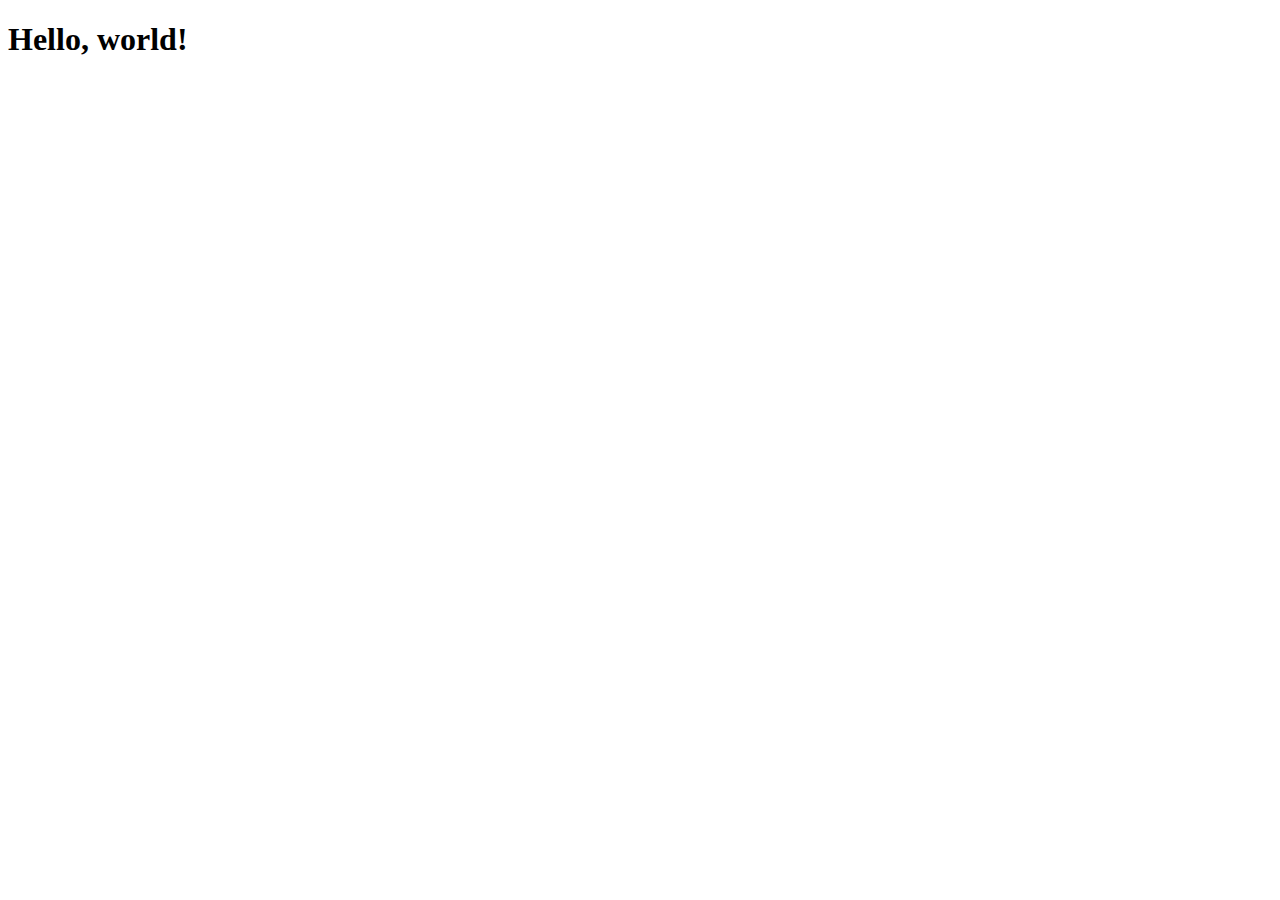
==== home.html @ 2ad11334 "Create home.html" ====
<!doctype html>
<html lang="en">
  <head>
    <!-- Required meta tags -->
    <meta charset="utf-8">
    <meta name="viewport" content="width=device-width, initial-scale=1">

    <!-- Bootstrap CSS -->
    <link href="https://cdn.jsdelivr.net/npm/bootstrap@5.0.2/dist/css/bootstrap.min.css" rel="stylesheet" integrity="sha384-EVSTQN3/azprG1Anm3QDgpJLIm9Nao0Yz1ztcQTwFspd3yD65VohhpuuCOmLASjC" crossorigin="anonymous">

    <title>Hello, world!</title>
  </head>
  <body>
    <h1>Hello, world!</h1>

    <!-- Optional JavaScript; choose one of the two! -->

    <!-- Option 1: Bootstrap Bundle with Popper -->
    <script src="https://cdn.jsdelivr.net/npm/bootstrap@5.0.2/dist/js/bootstrap.bundle.min.js" integrity="sha384-MrcW6ZMFYlzcLA8Nl+NtUVF0sA7MsXsP1UyJoMp4YLEuNSfAP+JcXn/tWtIaxVXM" crossorigin="anonymous"></script>

    <!-- Option 2: Separate Popper and Bootstrap JS -->
    <!--
    <script src="https://cdn.jsdelivr.net/npm/@popperjs/core@2.9.2/dist/umd/popper.min.js" integrity="sha384-IQsoLXl5PILFhosVNubq5LC7Qb9DXgDA9i+tQ8Zj3iwWAwPtgFTxbJ8NT4GN1R8p" crossorigin="anonymous"></script>
    <script src="https://cdn.jsdelivr.net/npm/bootstrap@5.0.2/dist/js/bootstrap.min.js" integrity="sha384-cVKIPhGWiC2Al4u+LWgxfKTRIcfu0JTxR+EQDz/bgldoEyl4H0zUF0QKbrJ0EcQF" crossorigin="anonymous"></script>
    -->
  </body>
</html>
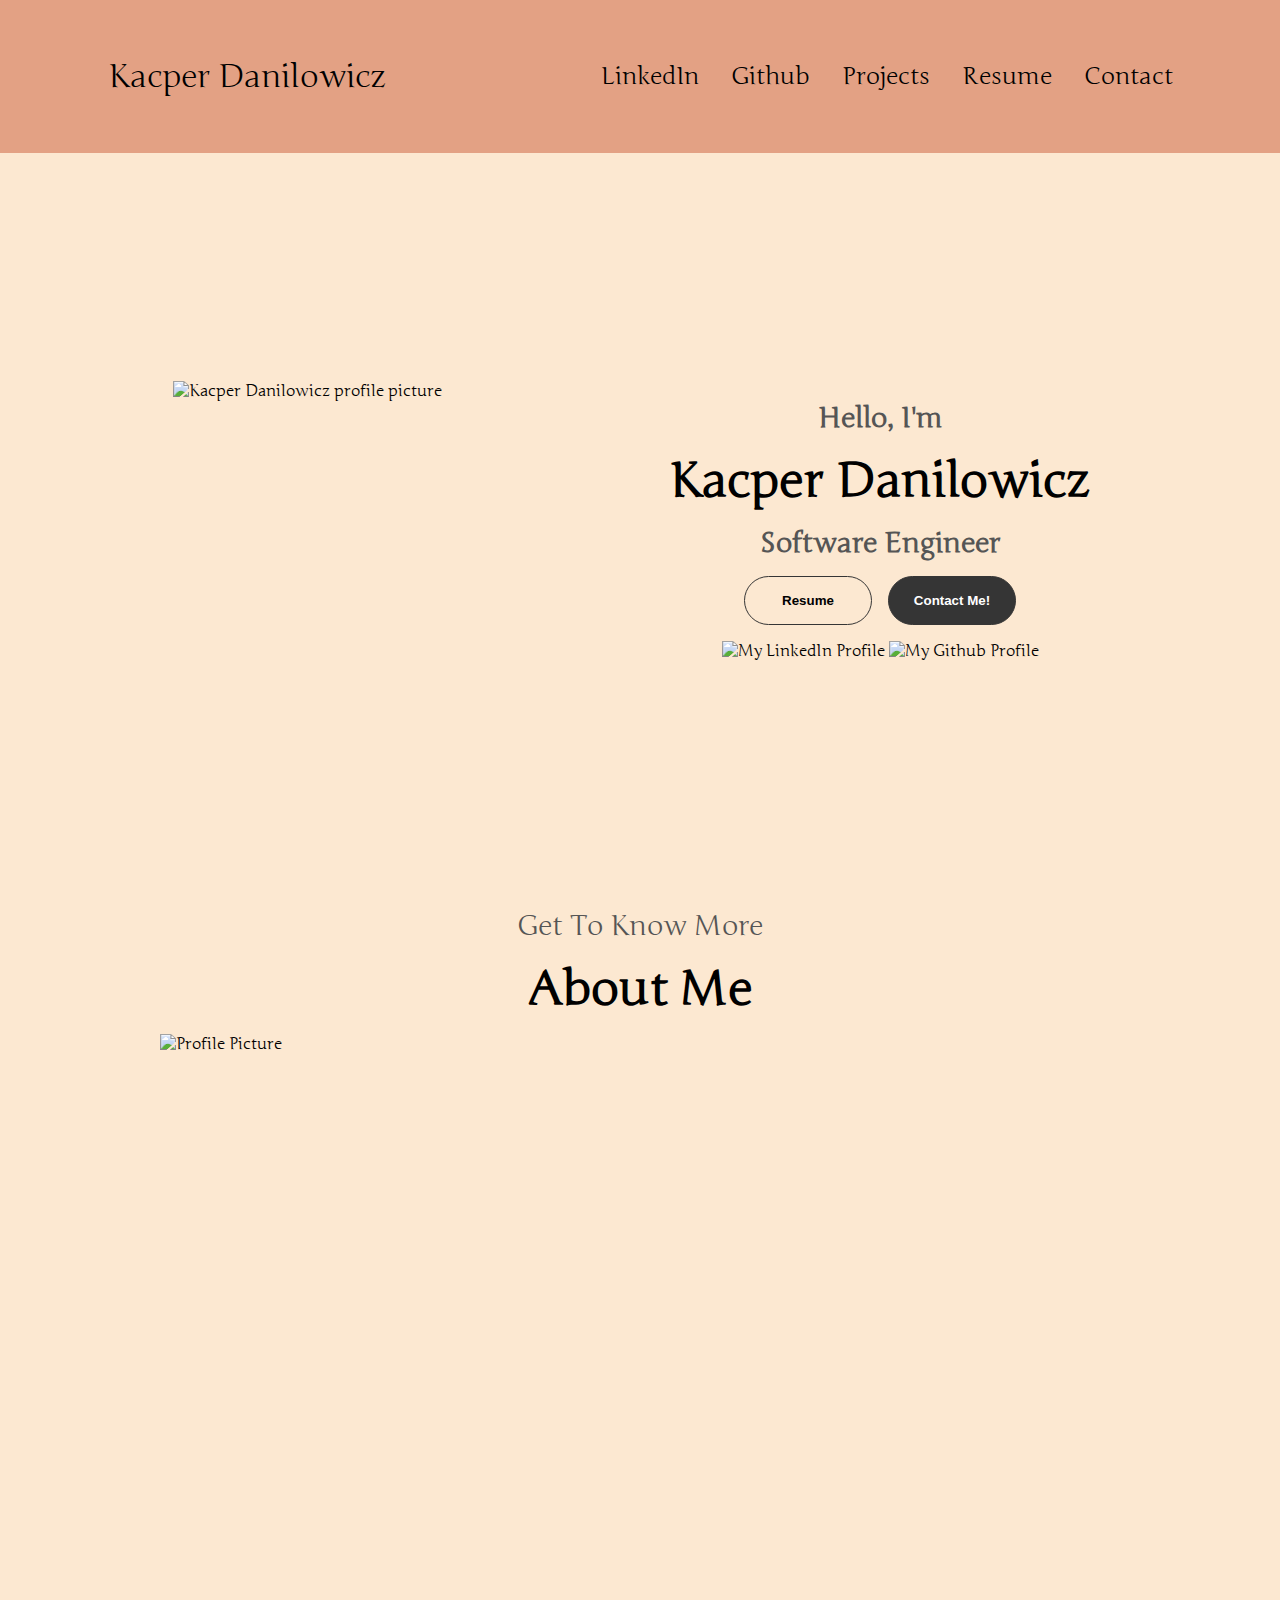
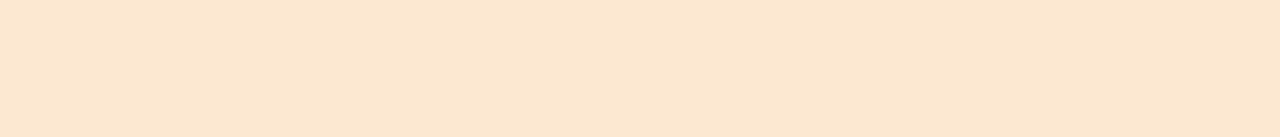
==== commit 359b8c63: "Lots of work, nav bar and profile done." ====
--- a/home.html
+++ b/home.html
@@ -1,27 +1,71 @@
-<!doctype html>
+<!DOCTYPE html>
 <html lang="en">
-  <head>
-    <!-- Required meta tags -->
-    <meta charset="utf-8">
-    <meta name="viewport" content="width=device-width, initial-scale=1">
-
-    <!-- Bootstrap CSS -->
-    <link href="https://cdn.jsdelivr.net/npm/bootstrap@5.0.2/dist/css/bootstrap.min.css" rel="stylesheet" integrity="sha384-EVSTQN3/azprG1Anm3QDgpJLIm9Nao0Yz1ztcQTwFspd3yD65VohhpuuCOmLASjC" crossorigin="anonymous">
-
-    <title>Hello, world!</title>
-  </head>
-  <body>
-    <h1>Hello, world!</h1>
-
-    <!-- Optional JavaScript; choose one of the two! -->
-
-    <!-- Option 1: Bootstrap Bundle with Popper -->
-    <script src="https://cdn.jsdelivr.net/npm/bootstrap@5.0.2/dist/js/bootstrap.bundle.min.js" integrity="sha384-MrcW6ZMFYlzcLA8Nl+NtUVF0sA7MsXsP1UyJoMp4YLEuNSfAP+JcXn/tWtIaxVXM" crossorigin="anonymous"></script>
-
-    <!-- Option 2: Separate Popper and Bootstrap JS -->
-    <!--
-    <script src="https://cdn.jsdelivr.net/npm/@popperjs/core@2.9.2/dist/umd/popper.min.js" integrity="sha384-IQsoLXl5PILFhosVNubq5LC7Qb9DXgDA9i+tQ8Zj3iwWAwPtgFTxbJ8NT4GN1R8p" crossorigin="anonymous"></script>
-    <script src="https://cdn.jsdelivr.net/npm/bootstrap@5.0.2/dist/js/bootstrap.min.js" integrity="sha384-cVKIPhGWiC2Al4u+LWgxfKTRIcfu0JTxR+EQDz/bgldoEyl4H0zUF0QKbrJ0EcQF" crossorigin="anonymous"></script>
-    -->
-  </body>
+<head>
+  <meta charset="UTF-8">
+  <meta name="viewport" content="width=device-width, initial-scale=1.0">
+  <title>Kacper Danilowicz Portfolio</title>
+    <link rel="icon" type="image/png" href="/assets/favicon.png">
+    
+    <link rel="stylesheet" href="style.css">
+</head>
+<body>
+  <nav id="desktop-nav"> 
+    <div class="logo">Kacper Danilowicz</div>
+    <div>
+      <ul class="nav-links">
+        <li><a href="https://www.linkedin.com/in/kacper-danilowicz-14b912167/">LinkedIn</a></li>
+        <li><a href="https://github.com/Kaspooky">Github</a></li>
+        <li><a href="#projects">Projects</a></li>
+        <li><a href="#resume">Resume</a></li>
+        <li><a href="#contact">Contact</a></li>
+      </ul>
+    </div>
+  </nav>
+  <section id="profile">
+    <div class="section__pic-container">
+      <img src="/assets/Portfolio Headshot.png" alt="Kacper Danilowicz profile picture">
+    </div>
+    <div class="section__text">
+      <p class="section__text__p1">Hello, I'm</p>
+      <h1 class="title">Kacper Danilowicz</h1>
+      <p class="section__text__p2">Software Engineer</p>
+    
+    <div class="btn-container">
+      <button 
+      class="btn btn-color-2"
+      onclick="window.open('./assets/Kacper_Danilowicz_resume.pdf')"> 
+        Resume
+      </button>
+      <button 
+      class="btn btn-color-1"
+      onclick="location.href('./#contact')"> 
+        Contact Me!
+      </button>
+    </div>
+    <div id="socials-container">
+      <img src="./assets/linkedin.png" alt="My LinkedIn Profile" 
+      class="icon" onclick="location.href='https://www.linkedin.com/in/kacper-danilowicz-14b912167/'">
+      <img src="./assets/github.png" alt="My Github Profile" 
+      class="icon" onclick="location.href='https://github.com/Kaspooky'">
+    </div>
+  </div>
+  </section>
+  <section id="about">
+    <p class="section__text__p1">Get To Know More</p>
+    <h1 class="title"> About Me</h1>
+    <div class="section-container">
+      <div class="secition__pic-container">
+        <img src="./assets/AboutMe.png" alt="Profile Picture" class="about-pic">
+      </div>
+      <div about-dtails-container>
+        <div class="about-containers">
+          <div class="details-container">
+            
+          </div>
+        </div>
+      </div>
+    </div>
+  </section>
+  <script>src="script.js"</script>  
+</body>
 </html>--- a/style.css
+++ b/style.css
@@ -0,0 +1,184 @@
+
+
+@import url('https://fonts.googleapis.com/css2?family=Junge&display=swap');
+
+
+* {
+    padding : 0;
+    margin : 0;
+    background-color: #FCE8D1;
+    
+}
+
+body {
+    font-family: "Junge", cursive;
+      
+}
+
+html {
+    scroll-behavior: smooth;
+}
+
+p {
+    color:rgb(85,85,85)
+}
+
+a, .btn {
+    transition: all 300ms ease;
+}
+
+nav, .nav-links {
+    background-color: #E3A184;
+    display: flex;
+}
+
+nav {
+    
+    justify-content: space-around;
+    align-items: center;
+    height: 17vh;
+}
+
+.nav-links {
+    gap: 2rem;
+    list-style: none;
+    font-size: 1.5rem;
+}
+
+a {
+    background-color: #E3A184;
+    Color: black;
+    text-decoration: none;
+    text-decoration-color: white;
+
+}
+
+a:hover {
+    color:grey;
+    text-decoration: underline;
+    text-underline-offset: 1rem;
+    text-decoration-color: rgb(181,181,181);
+}
+
+.logo {
+    background-color: #E3A184;
+    font-size: 2rem;
+}
+
+.logo:hover {
+    cursor: default;
+}
+
+section {
+    padding-top: 4vh;
+    height: 96vh;
+    margin: 0 10rem;
+    box-sizing: border-box;
+    min-height: fit-content;
+}
+
+.section-container {
+    display: flex;
+}
+
+#profile {
+    display: flex;
+    justify-content: center;
+    gap: 5rem;
+    height: 80vh;
+}
+
+.section__pic-container {
+    display: flex;
+    height: 300px;
+    width: 400px;
+    margin: auto 0;
+}
+
+.section__text {
+    align-self: center;
+    text-align: center;
+}
+
+.section__text p {
+    font-weight: 600;
+}
+
+.section__text__p1 {
+    text-align: center;
+    
+}
+
+.section__text__p1 {
+    font-size: 1.75rem;
+}
+
+.section__text__p2 {
+    font-size: 1.75rem;
+    margin-bottom: 1rem;
+}
+
+.title {
+    font-size: 3rem;
+    text-align: center;
+    margin: 1rem;
+}
+
+#social-container {
+    display: flex;
+    justify-content: center;
+    margin-top: 1rem;
+    gap: 1rem;
+}
+
+.icon {
+    margin-top: 1rem;
+    cursor: pointer;
+    height: 2rem;
+}
+
+.btn-container {
+    display: flex;
+    justify-content: center;
+    gap: 1rem;
+  }
+  
+  .btn {
+    font-weight: 600;
+    transition: all 300ms ease;
+    padding: 1rem;
+    width: 8rem;
+    border-radius: 2rem;
+  }
+  
+  .btn-color-1,
+  .btn-color-2 {
+    border: rgb(53, 53, 53) 0.1rem solid;
+  }
+  
+  .btn-color-1:hover,
+  .btn-color-2:hover {
+    cursor: pointer;
+  }
+  
+  .btn-color-1,
+  .btn-color-2:hover {
+    background: rgb(53, 53, 53);
+    color: white;
+  }
+  
+  .btn-color-1:hover {
+    background: rgb(0, 0, 0);
+  }
+  
+  .btn-color-2 {
+    background: none;
+  }
+  
+  .btn-color-2:hover {
+    border: rgb(255, 255, 255) 0.1rem solid;
+  }
+  
+  .btn-container {
+    gap: 1rem;
+  }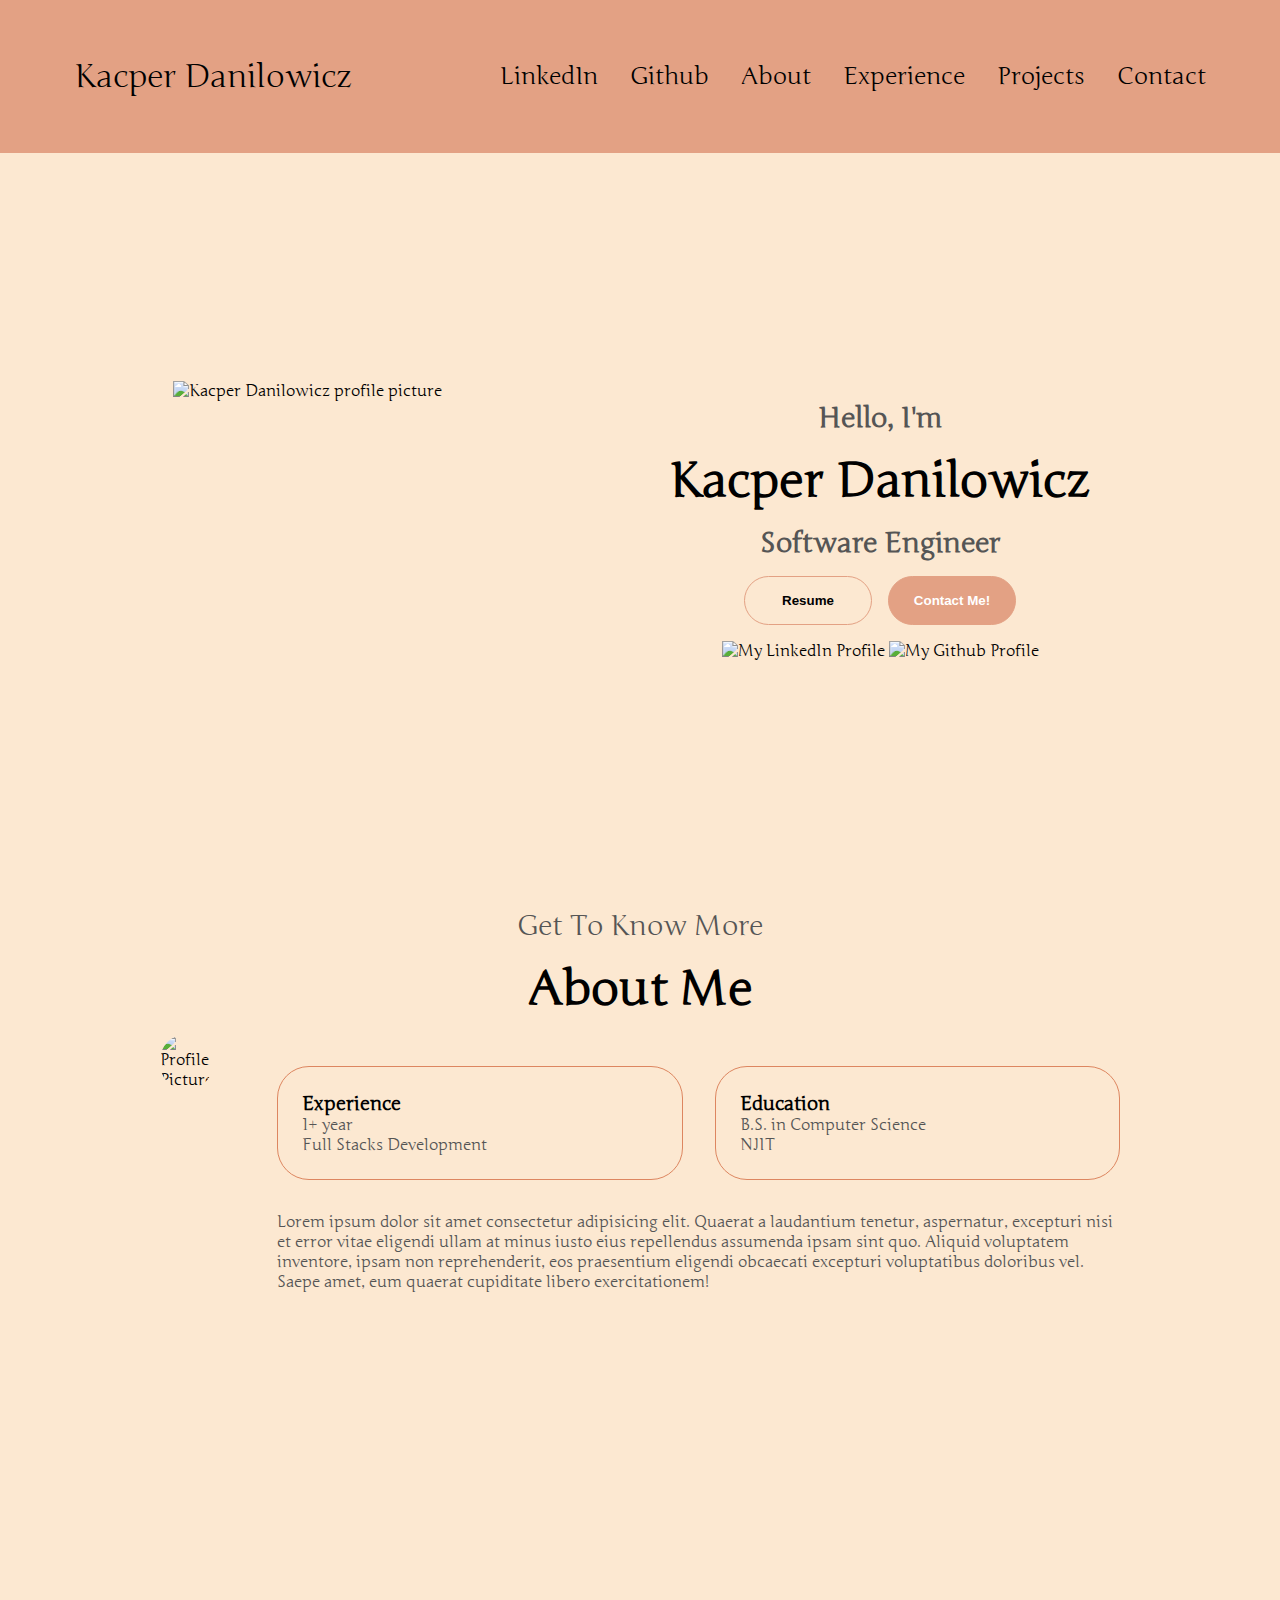
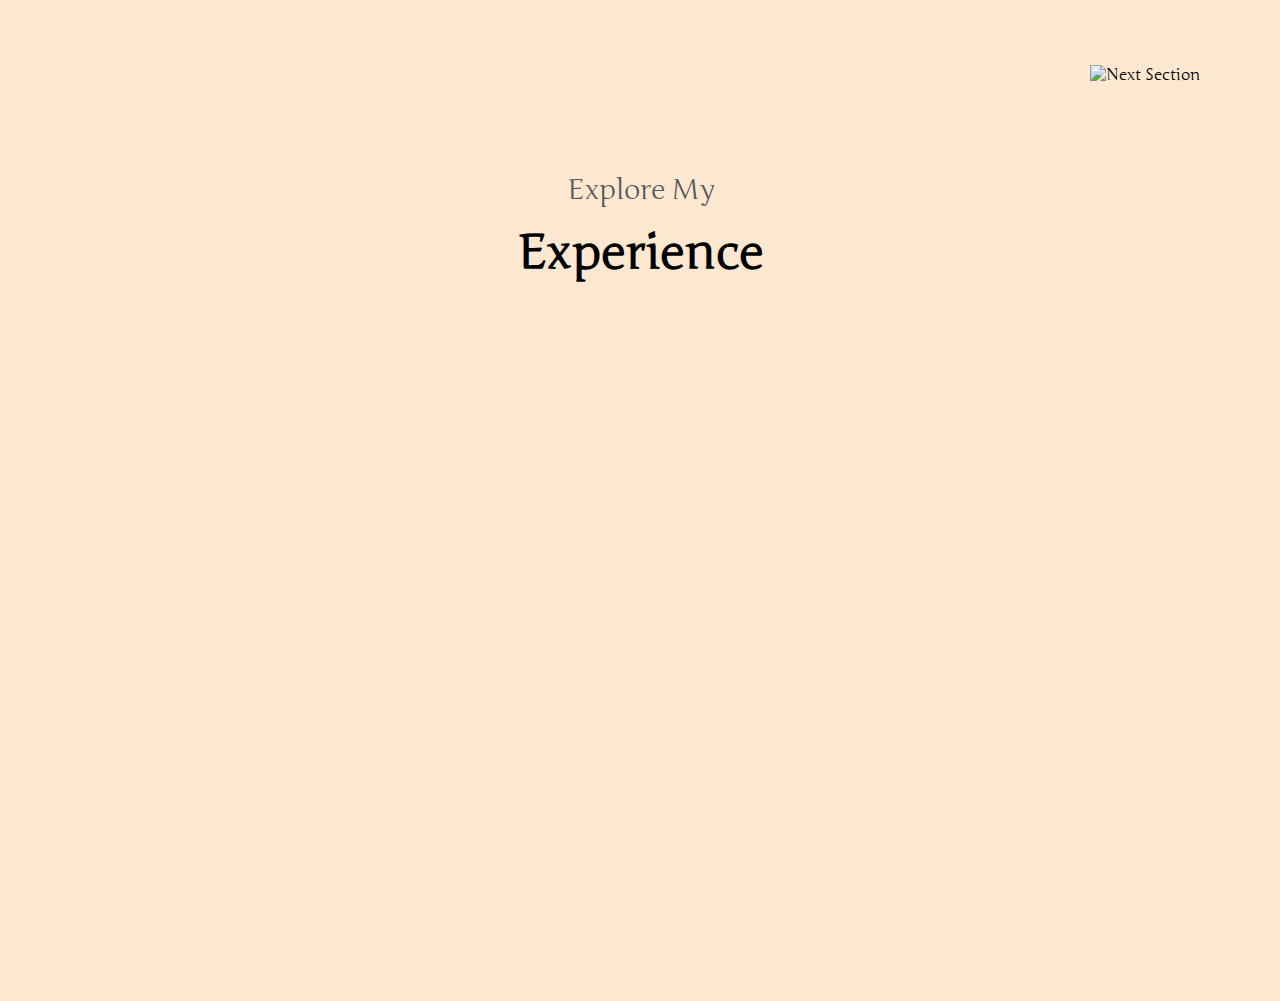
==== commit be6f2fab: "Experience Page" ====
--- a/home.html
+++ b/home.html
@@ -15,8 +15,9 @@
       <ul class="nav-links">
         <li><a href="https://www.linkedin.com/in/kacper-danilowicz-14b912167/">LinkedIn</a></li>
         <li><a href="https://github.com/Kaspooky">Github</a></li>
+        <li><a href="#about">About</a></li>
+        <li><a href="#experience">Experience</a></li>
         <li><a href="#projects">Projects</a></li>
-        <li><a href="#resume">Resume</a></li>
         <li><a href="#contact">Contact</a></li>
       </ul>
     </div>
@@ -60,11 +61,24 @@
       <div about-dtails-container>
         <div class="about-containers">
           <div class="details-container">
-            
+            <h3>Experience</h3>
+            <p>1+ year <br />Full Stacks Development</p>
           </div>
+          <div class="details-container">
+            <h3>Education</h3>
+            <p>B.S. in Computer Science<br /> NJIT</p>
+          </div>
+        </div>
+        <div class="txt-container">
+          <p>Lorem ipsum dolor sit amet consectetur adipisicing elit. Quaerat a laudantium tenetur, aspernatur, excepturi nisi et error vitae eligendi ullam at minus iusto eius repellendus assumenda ipsam sint quo. Aliquid voluptatem inventore, ipsam non reprehenderit, eos praesentium eligendi obcaecati excepturi voluptatibus doloribus vel. Saepe amet, eum quaerat cupiditate libero exercitationem!</p>
         </div>
       </div>
     </div>
+    <img src="./assets/arrow.png" alt="Next Section" class="icon arrow" onclick="location.href='#experience'"/>
+  </section>
+  <section id="experience">
+    <p class="section__text__p1">Explore My</p>
+    <h1 class="title">Experience</h1>
   </section>
   <script>src="script.js"</script>  
 </body>
--- a/style.css
+++ b/style.css
@@ -153,7 +153,7 @@
   
   .btn-color-1,
   .btn-color-2 {
-    border: rgb(53, 53, 53) 0.1rem solid;
+    border: #E3A184 0.1rem solid;
   }
   
   .btn-color-1:hover,
@@ -163,12 +163,12 @@
   
   .btn-color-1,
   .btn-color-2:hover {
-    background: rgb(53, 53, 53);
+    background: #E3A184;
     color: white;
   }
   
   .btn-color-1:hover {
-    background: rgb(0, 0, 0);
+    background: #dd8660;
   }
   
   .btn-color-2 {
@@ -181,4 +181,52 @@
   
   .btn-container {
     gap: 1rem;
-  }+  }
+
+#about {
+    position: relative;
+}
+
+.about-containers {
+    gap: 2rem;
+    margin-bottom: 2rem;
+    margin-top: 2rem;
+}
+
+.about-details-container {
+    justify-content: center;
+    flex-direction: column;
+}
+
+.about-containers, .about-details-container {
+    display: flex;
+
+}
+
+.about-pic {
+    border-radius: 2rem;
+}
+.arrow {
+    position: absolute;
+    right: -5rem;
+    bottom: 2.5rem;
+}
+
+.details-container {
+    padding: 1.5rem;
+    flex: 1;
+    border-radius: 2rem;
+    border: #E3A184 .1rem solid;
+    border-color: #dd8660;
+}
+
+.section-container {
+    gap: 4rem;
+    height: 80%;
+}
+
+.section__pic_container {
+    height: 400px;
+    width: 400px;
+    margin: auto 0;
+}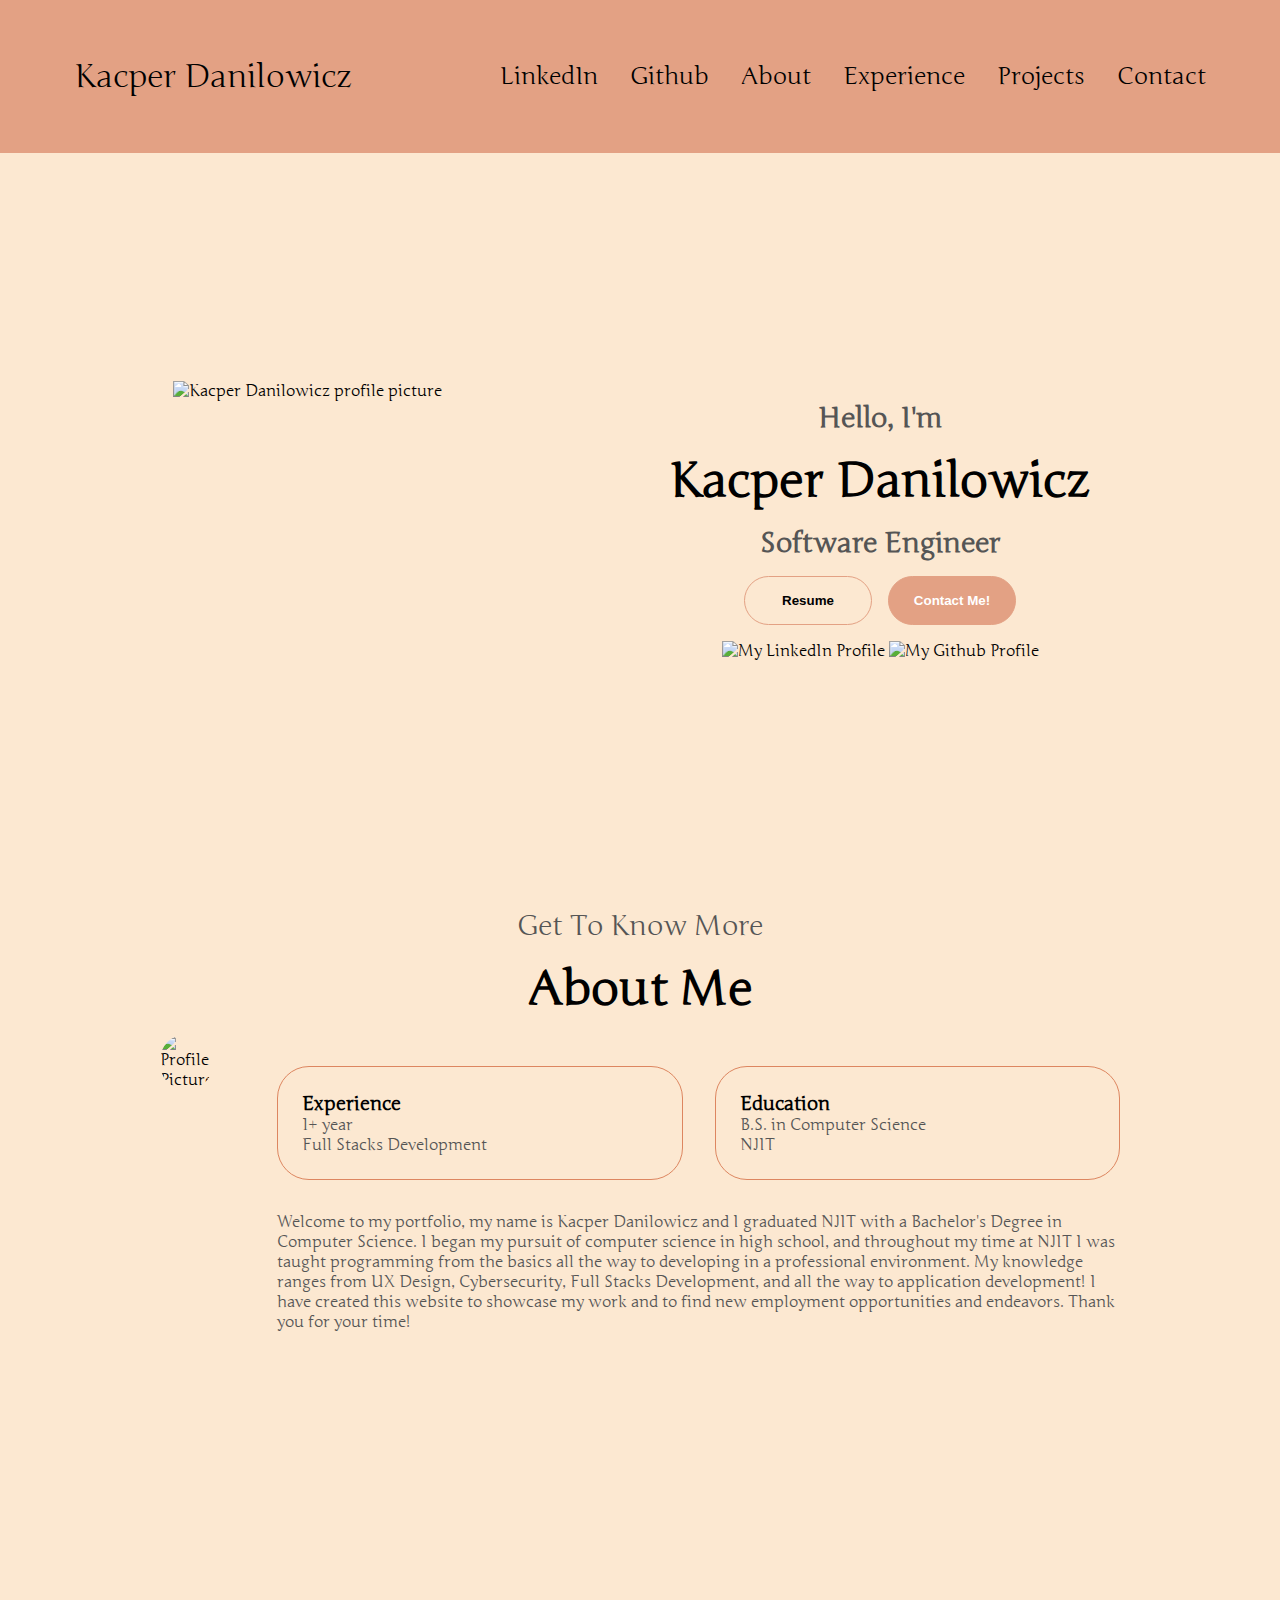
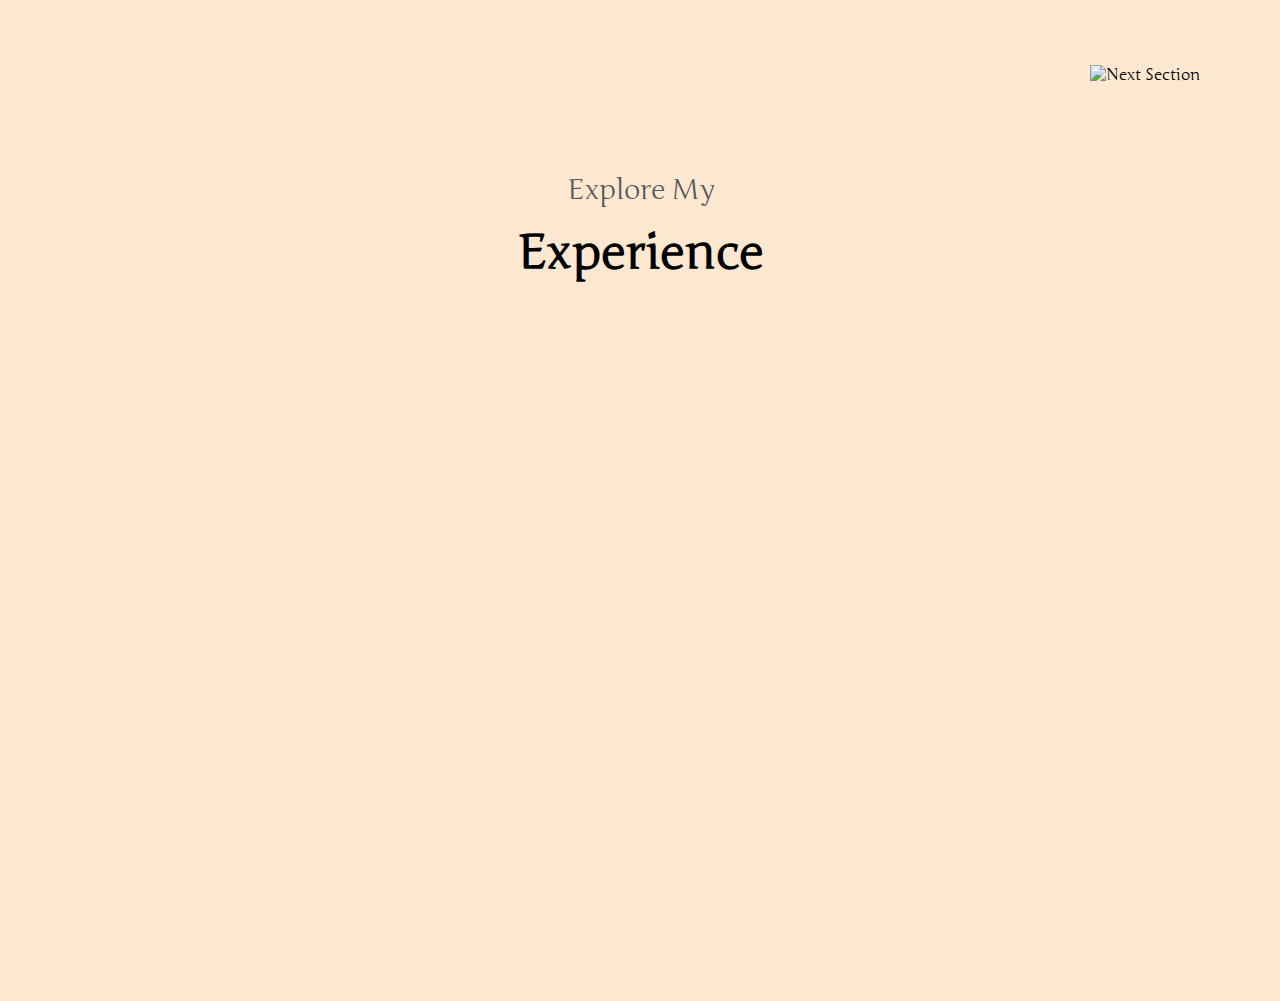
==== commit 292a78d1: "small commit" ====
--- a/home.html
+++ b/home.html
@@ -70,7 +70,11 @@
           </div>
         </div>
         <div class="txt-container">
-          <p>Lorem ipsum dolor sit amet consectetur adipisicing elit. Quaerat a laudantium tenetur, aspernatur, excepturi nisi et error vitae eligendi ullam at minus iusto eius repellendus assumenda ipsam sint quo. Aliquid voluptatem inventore, ipsam non reprehenderit, eos praesentium eligendi obcaecati excepturi voluptatibus doloribus vel. Saepe amet, eum quaerat cupiditate libero exercitationem!</p>
+          <p>Welcome to my portfolio, my name is Kacper Danilowicz and I graduated NJIT with a Bachelor's Degree in Computer Science. 
+            I began my pursuit of computer science in high school, and throughout my time at NJIT 
+            I was taught programming from the basics all the way to developing in a professional environment. My knowledge
+            ranges from UX Design, Cybersecurity, Full Stacks Development, and all the way to application development!
+            I have created this website to showcase my work and to find new employment opportunities and endeavors. Thank you for your time!</p>
         </div>
       </div>
     </div>
--- a/style.css
+++ b/style.css
@@ -54,7 +54,7 @@
 }
 
 a:hover {
-    color:grey;
+    color:#FCE8D1;
     text-decoration: underline;
     text-underline-offset: 1rem;
     text-decoration-color: rgb(181,181,181);
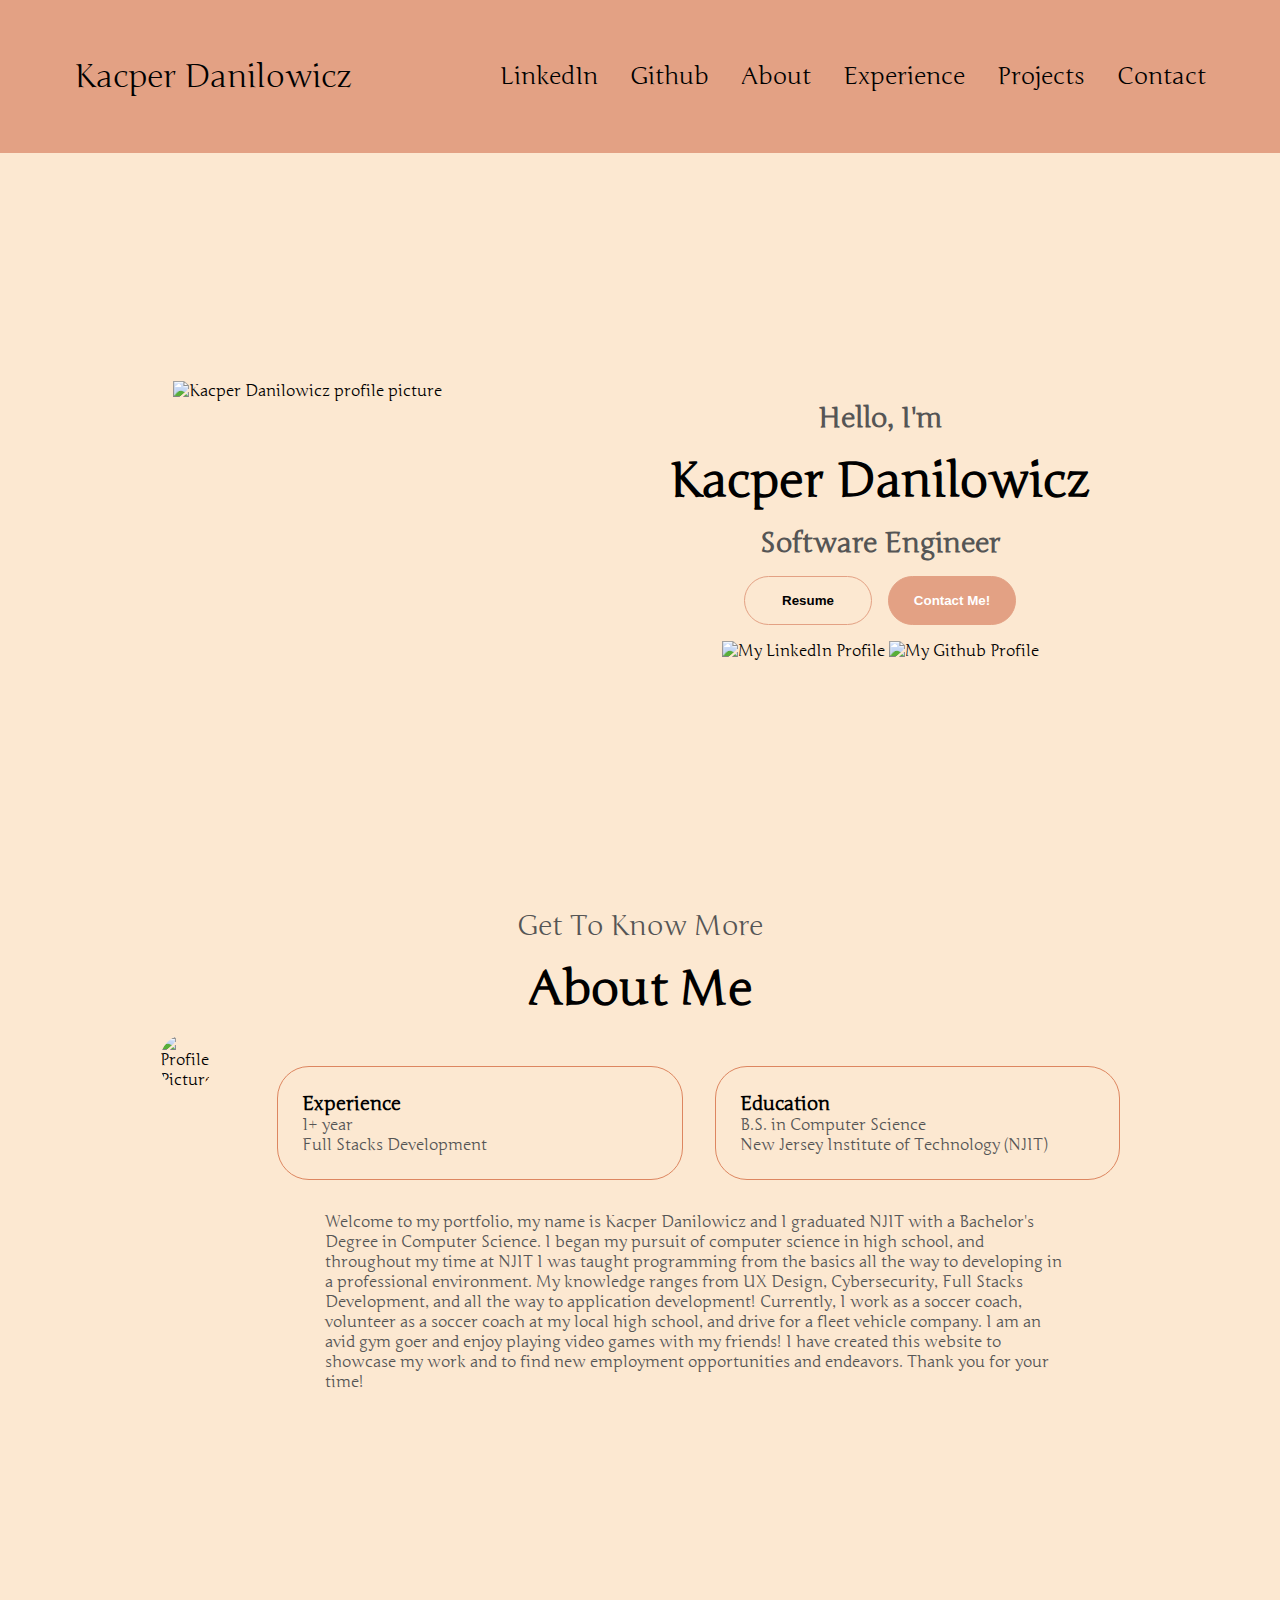
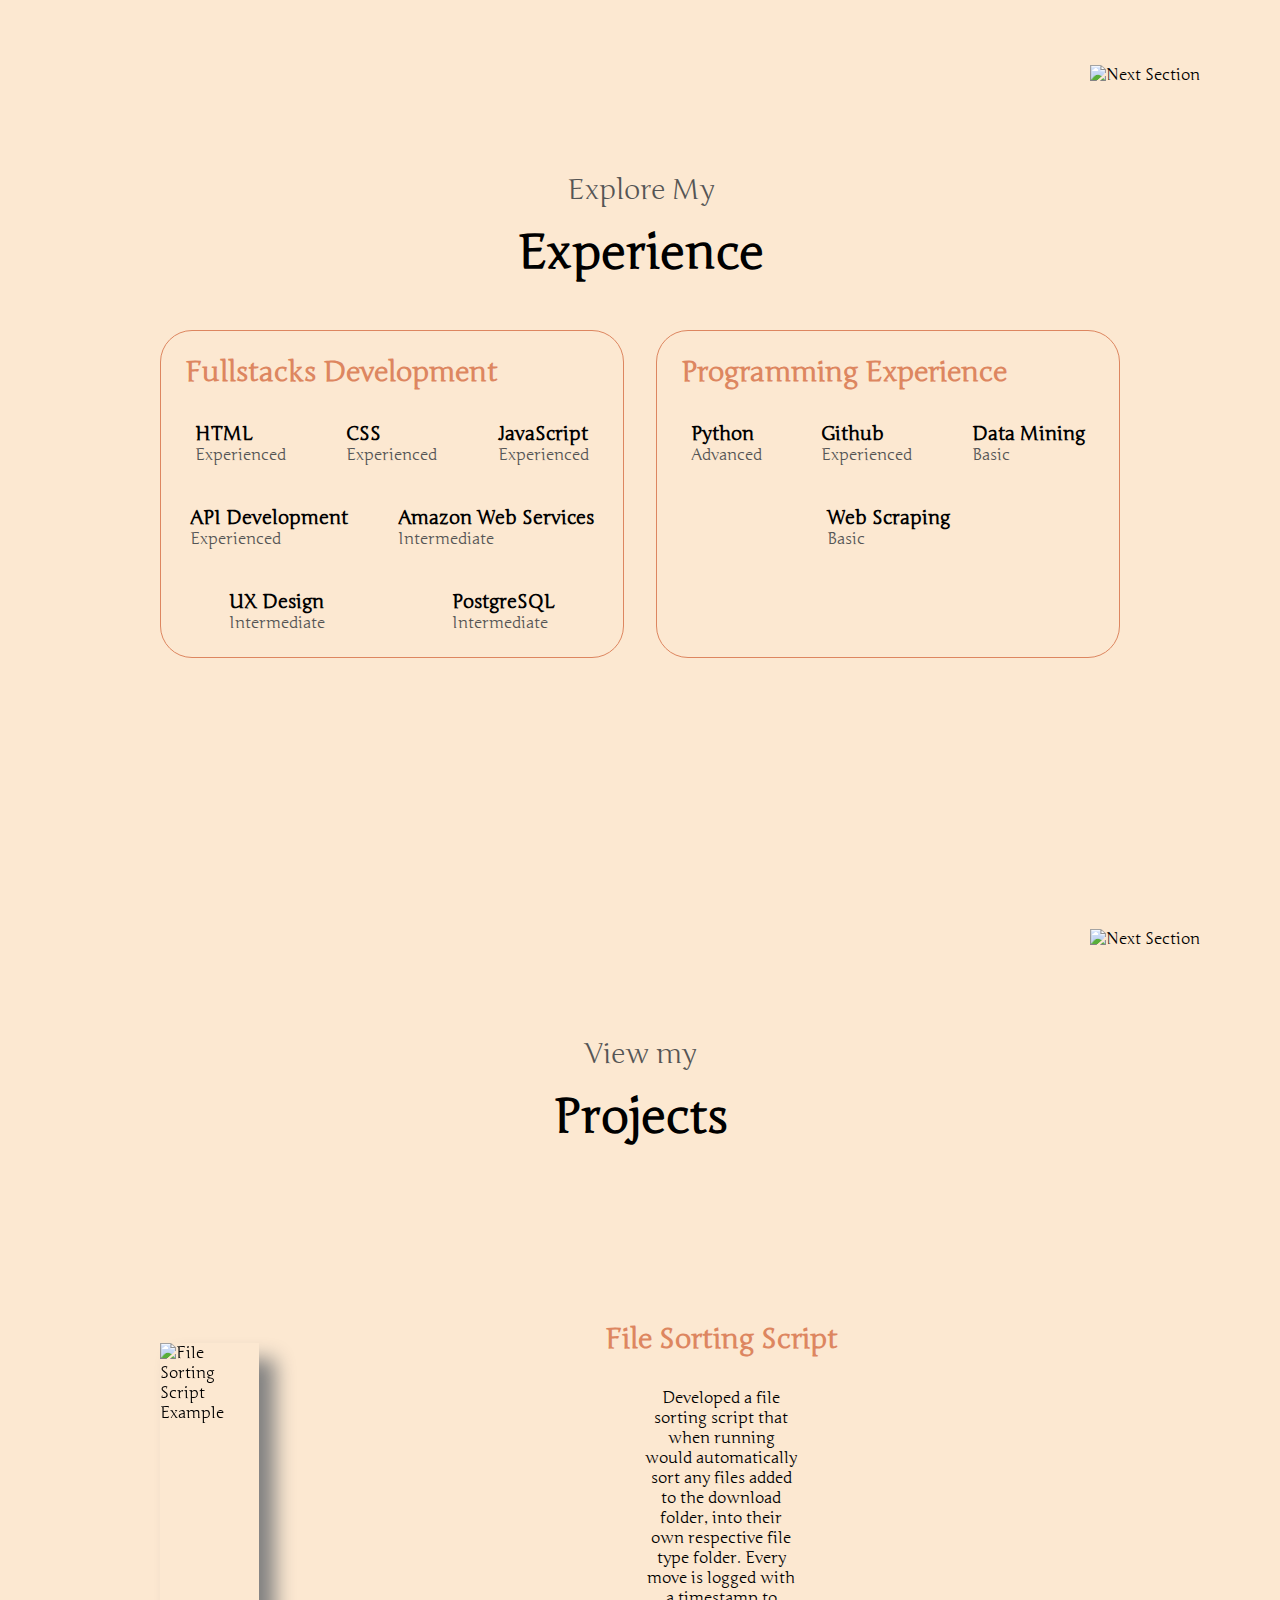
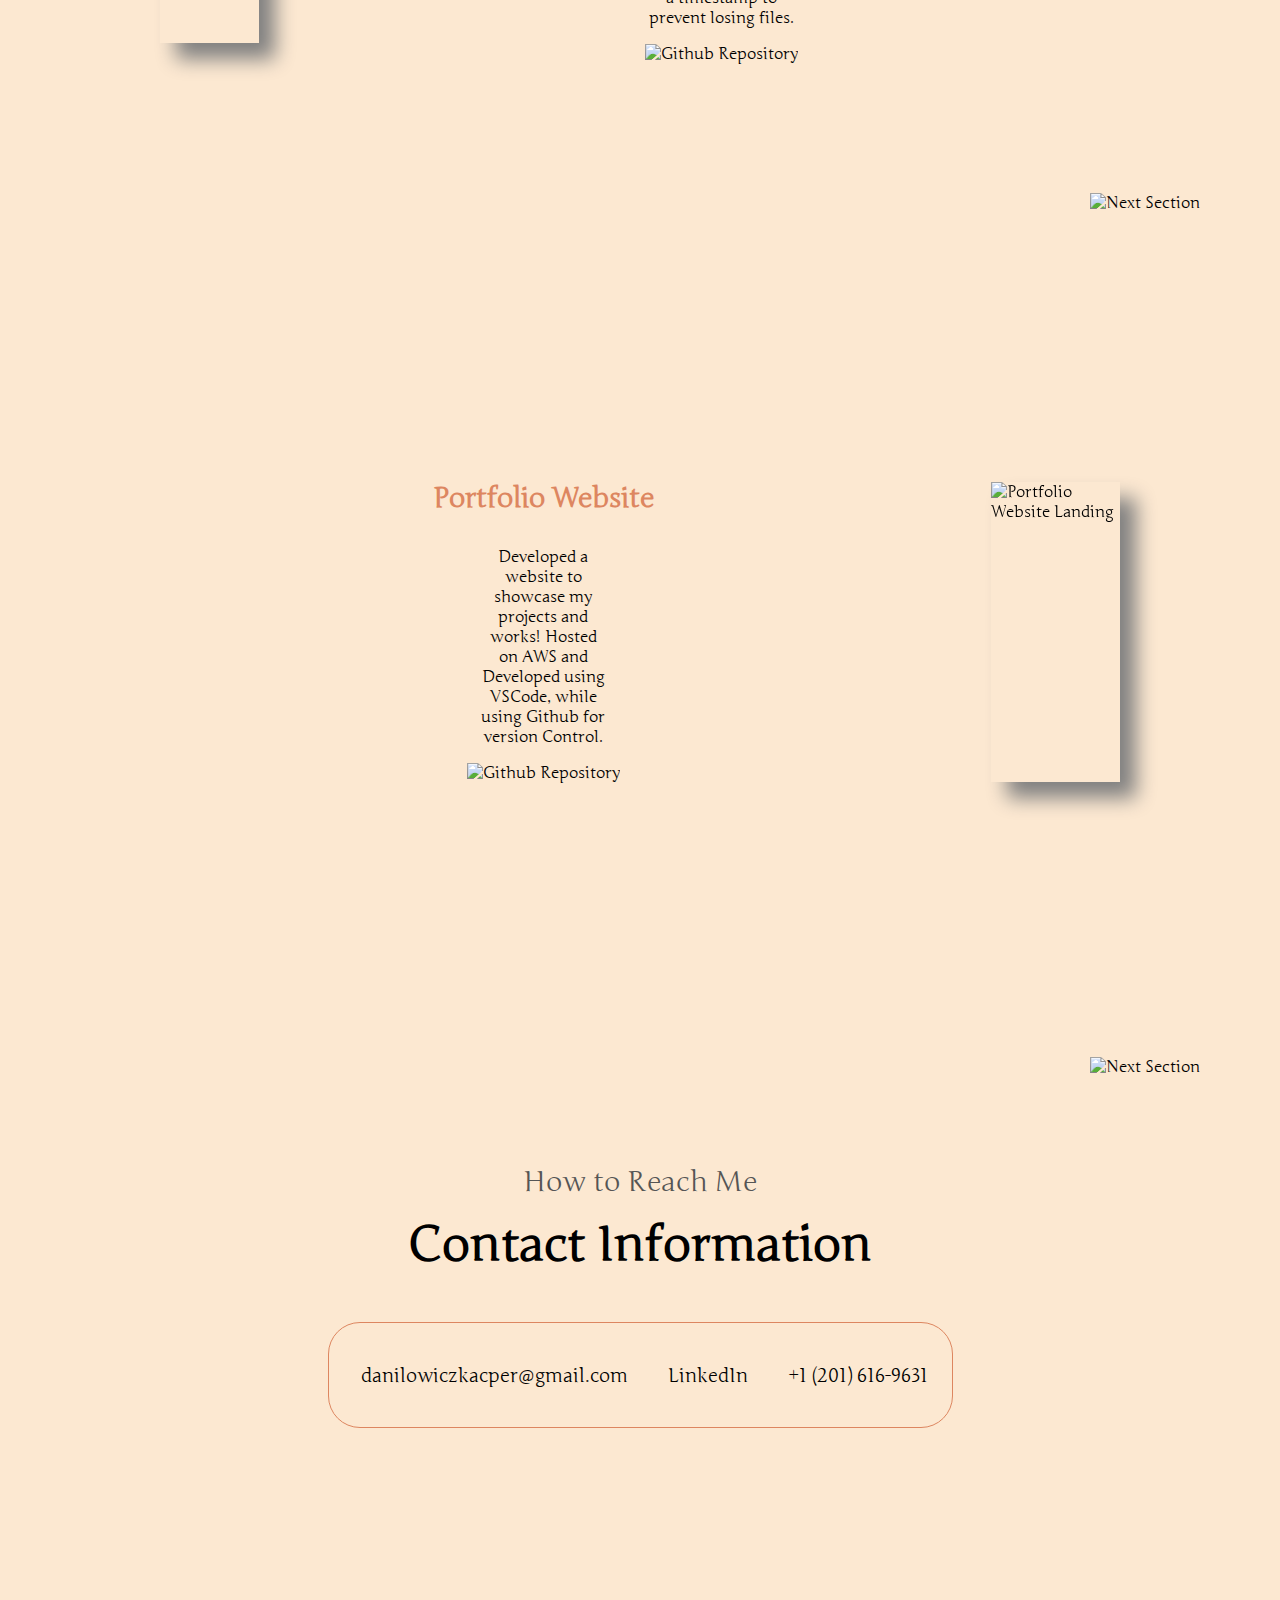
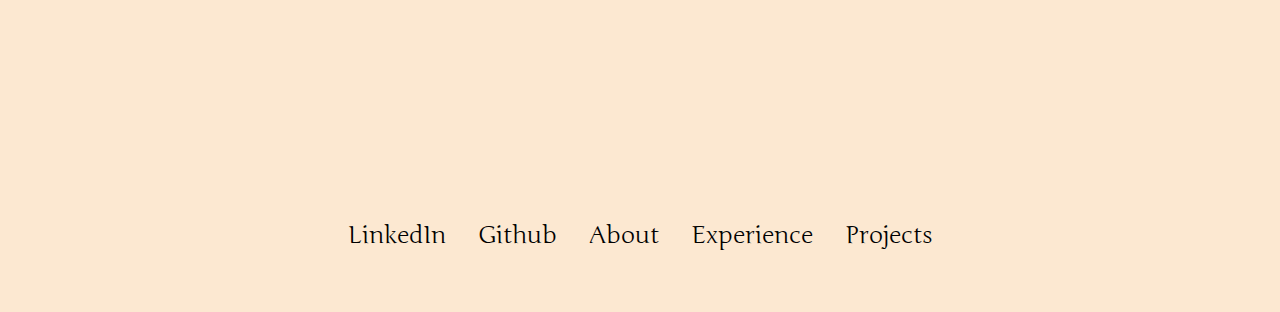
==== commit 7668336d: "Finalized Website" ====
--- a/home.html
+++ b/home.html
@@ -66,14 +66,16 @@
           </div>
           <div class="details-container">
             <h3>Education</h3>
-            <p>B.S. in Computer Science<br /> NJIT</p>
+            <p>B.S. in Computer Science<br /> New Jersey Institute of Technology (NJIT)</p>
           </div>
         </div>
         <div class="txt-container">
           <p>Welcome to my portfolio, my name is Kacper Danilowicz and I graduated NJIT with a Bachelor's Degree in Computer Science. 
             I began my pursuit of computer science in high school, and throughout my time at NJIT 
             I was taught programming from the basics all the way to developing in a professional environment. My knowledge
-            ranges from UX Design, Cybersecurity, Full Stacks Development, and all the way to application development!
+            ranges from UX Design, Cybersecurity, Full Stacks Development, and all the way to application development! Currently, I work as a soccer coach,
+            volunteer as a soccer coach at my local high school, and drive for a fleet vehicle company. I am an avid gym goer and enjoy playing video games 
+            with my friends!
             I have created this website to showcase my work and to find new employment opportunities and endeavors. Thank you for your time!</p>
         </div>
       </div>
@@ -83,7 +85,150 @@
   <section id="experience">
     <p class="section__text__p1">Explore My</p>
     <h1 class="title">Experience</h1>
-  </section>
+    <div class="experience-details-container">
+      <div class="about-containers">
+        <div class="details-container">
+          <h2 class="experience-sub-title">Fullstacks Development</h2>
+          <div class="article-container">
+            <article>
+              <div>
+                <h3>HTML</h3>
+                <p>Experienced</p>
+              </div>
+            </article>
+            <article>
+              <div>
+                <h3>CSS</h3>
+                <p>Experienced</p>
+              </div>
+            </article>
+            <article>
+              <div>
+                <h3>JavaScript</h3>
+                <p>Experienced</p>
+              </div>
+            </article>
+            <article>
+              <div>
+                <h3>API Development</h3>
+                <p>Experienced</p>
+              </div>
+            </article>
+            <article>
+              <div>
+                <h3>Amazon Web Services</h3>
+                <p>Intermediate</p>
+              </div>
+            </article>
+            <article>
+              <div>
+                <h3>UX Design</h3>
+                <p>Intermediate</p>
+              </div>
+            </article>
+            <article>
+              <div>
+                <h3>PostgreSQL</h3>
+                <p>Intermediate</p>
+              </div>
+            </article>
+          </div>
+        </div>
+        <div class="details-container">
+          <h2 class="experience-sub-title">Programming Experience</h2>
+          <div class="article-container">
+            <article>
+              <div>
+                <h3>Python</h3>
+                <p>Advanced</p>
+              </div>
+            </article>
+            <article>
+              <div>
+                <h3>Github</h3>
+                <p>Experienced</p>
+              </div>
+            </article>
+            <article>
+              <div>
+                <h3>Data Mining</h3>
+                <p>Basic</p>
+              </div>
+            </article>
+            <article>
+              <div>
+                <h3>Web Scraping</h3>
+                <p>Basic</p>
+              </div>
+            </article>
+
+          </div>
+        </div>
+      </div>
+    </div>
+    <img src="./assets/arrow.png" alt="Next Section" class="icon arrow" onclick="location.href='#projects'"/>
+  </section>
+  <section id="projects">
+    <p class="section__text__p1">View my</p>
+    <h1 class="title">Projects</h1>
+    <div class="section-container">
+      <div class="section__pic-container">
+        <img src="./assets/FileSorterScript.png" alt="File Sorting Script Example">
+      </div>
+      <div class="section__text">
+        <h2 class="experience-sub-title">File Sorting Script</h2>
+        <div class="section__text">Developed a file sorting script that when running would automatically sort any files added to the download folder, into their own respective file type folder. Every move is logged with a timestamp to prevent losing files.</div>
+        <img src="./assets/github.png" alt="Github Repository" 
+      class="icon" onclick="location.href='https://github.com/Kaspooky/download_sorter'">
+      </div>
+    </div>
+    <img src="./assets/arrow.png" alt="Next Section" class="icon arrow" onclick="location.href='#project-2'"/>
+    </section>  
+    <section id="project-2">    
+    <div class="section-container">
+      <div class="section__text">
+        <h2 class="experience-sub-title">Portfolio Website</h2>
+        <div class="section__text">Developed a website to showcase my projects and works! Hosted on AWS and Developed using VSCode, while using Github for version Control.</div>
+        <img src="./assets/github.png" alt="Github Repository" 
+      class="icon" onclick="location.href='https://github.com/Kaspooky/Portfolio-Website'">
+      </div>
+      <div class="section__pic-container">
+        <img src="./assets/Portfolio_Website.png" alt="Portfolio Website Landing">
+      </div>
+    </div>
+    <img src="./assets/arrow.png" alt="Next Section" class="icon arrow" onclick="location.href='#contact'"/>
+  </section>
+  <section id="contact">
+    <p class="section__text__p1"> How to Reach Me</p>
+    <h1 class="title">Contact Information</h1>
+    <div class="contact-info-container-upper">
+      <div class="contact-info-container">
+        <img src="./assets/email.png" alt="" class="icon email-icon">
+        <p><a href="mailto:danilowiczkacper@gmail.com">danilowiczkacper@gmail.com</a></p>
+      </div>
+      <div class="contact-info-container">
+        <img src="./assets/linkedin.png" alt="" class="icon contact-icon">
+        <p><a href="https://www.linkedin.com/in/kacper-danilowicz-14b912167/">LinkedIn</a></p>
+      </div>
+      <div class="contact-info-container">
+        <img src="./assets/phone.png" alt="" class="icon email-icon">
+        <p><a href="tel:+12016169631">+1 (201) 616-9631</a></p>
+      </div>
+    </div>
+  </section>
+  <footer>
+    <nav>
+      <div class="nav-links-container">
+        <ul class="nav-links">
+          <li><a href="https://www.linkedin.com/in/kacper-danilowicz-14b912167/">LinkedIn</a></li>
+          <li><a href="https://github.com/Kaspooky">Github</a></li>
+          <li><a href="#about">About</a></li>
+          <li><a href="#experience">Experience</a></li>
+          <li><a href="#projects">Projects</a></li>
+        </ul>
+      </div>
+    </nav>
+  </footer>
   <script>src="script.js"</script>  
 </body>
 </html>--- a/style.css
+++ b/style.css
@@ -57,7 +57,7 @@
     color:#FCE8D1;
     text-decoration: underline;
     text-underline-offset: 1rem;
-    text-decoration-color: rgb(181,181,181);
+    text-decoration-color: #FCE8D1;
 }
 
 .logo {
@@ -187,6 +187,10 @@
     position: relative;
 }
 
+#about .txt-container {
+    margin: 0 3rem;
+}
+
 .about-containers {
     gap: 2rem;
     margin-bottom: 2rem;
@@ -229,4 +233,139 @@
     height: 400px;
     width: 400px;
     margin: auto 0;
-}+}
+
+#experience {
+    position: relative;
+}
+
+.experience-sub-title {
+    color: #dd8660;
+    font-weight: 600;
+    font-size: 1.75rem;
+    margin-bottom: 2rem;
+}
+
+.experience-details-container {
+    display: flex;
+    justify-content: center;
+    flex-direction: column;
+}
+
+.article-container {
+    display: flex;
+    text-align: initial;
+    flex-wrap: wrap;
+    flex-direction: row;
+    gap: 2.5rem;
+    justify-content: space-around;
+}
+
+.article {
+    display: flex;
+    width: 10rem;
+    justify-content: space-around;
+    gap: .5rem;
+}
+
+#projects {
+    position: relative;
+}
+
+
+#projects .section__pic-container {
+    display: flex;
+    height: 300px;
+    max-width: 40%;
+    margin: auto 0;
+    filter: drop-shadow(grey 1rem 1rem 10px);
+}
+
+#projects .section__text {
+    margin: 0 10rem;
+}
+
+#project-2 {
+    position: relative;
+}
+
+#project-2 .section__text {
+    margin: 0 10rem;
+}
+
+#project-2 .section__pic-container {
+    display: flex;
+    height: 300px;
+    max-width: 40%;
+    margin: auto 0;
+    filter: drop-shadow(grey 1rem 1rem 10px);
+}
+
+#contact {
+    display: flex;
+    position: relative;
+    flex-direction: column;
+    height: 70vh;
+}
+
+.contact-info-container-upper {
+    display: flex;
+    justify-content: center;
+    border-radius: 2rem;
+    border: #E3A184 .1rem solid;
+    border-color: #dd8660;
+    margin: 2rem auto;
+    padding: .5rem;
+}
+.contact-info-container {
+    display: flex;
+    align-items: center;
+    justify-content: center;
+    gap: .5rem;
+    margin: 1rem;
+}
+
+.contact-info-container p {
+    font-size: larger;
+}
+#contact a {
+    background-color: #FCE8D1;
+}
+#contact a:hover {
+    color: #dd8660;
+}
+
+.contact-icon {
+    cursor: default;
+    height: 2rem;
+}
+
+.email-icon {
+    cursor: default;
+    height: 2.5rem;
+}
+
+footer {
+    margin: 0 1rem;
+}
+
+footer nav{
+    display: flex;
+    background-color: #FCE8D1;
+}
+
+footer a {
+    background-color: #FCE8D1;
+}
+footer .nav-links {
+    background-color: #FCE8D1;
+}
+
+footer a:hover {
+    color: #dd8660;
+    text-decoration: underline;
+    text-underline-offset: 1rem;
+    text-decoration-color: #dd8660;
+    
+}
+
